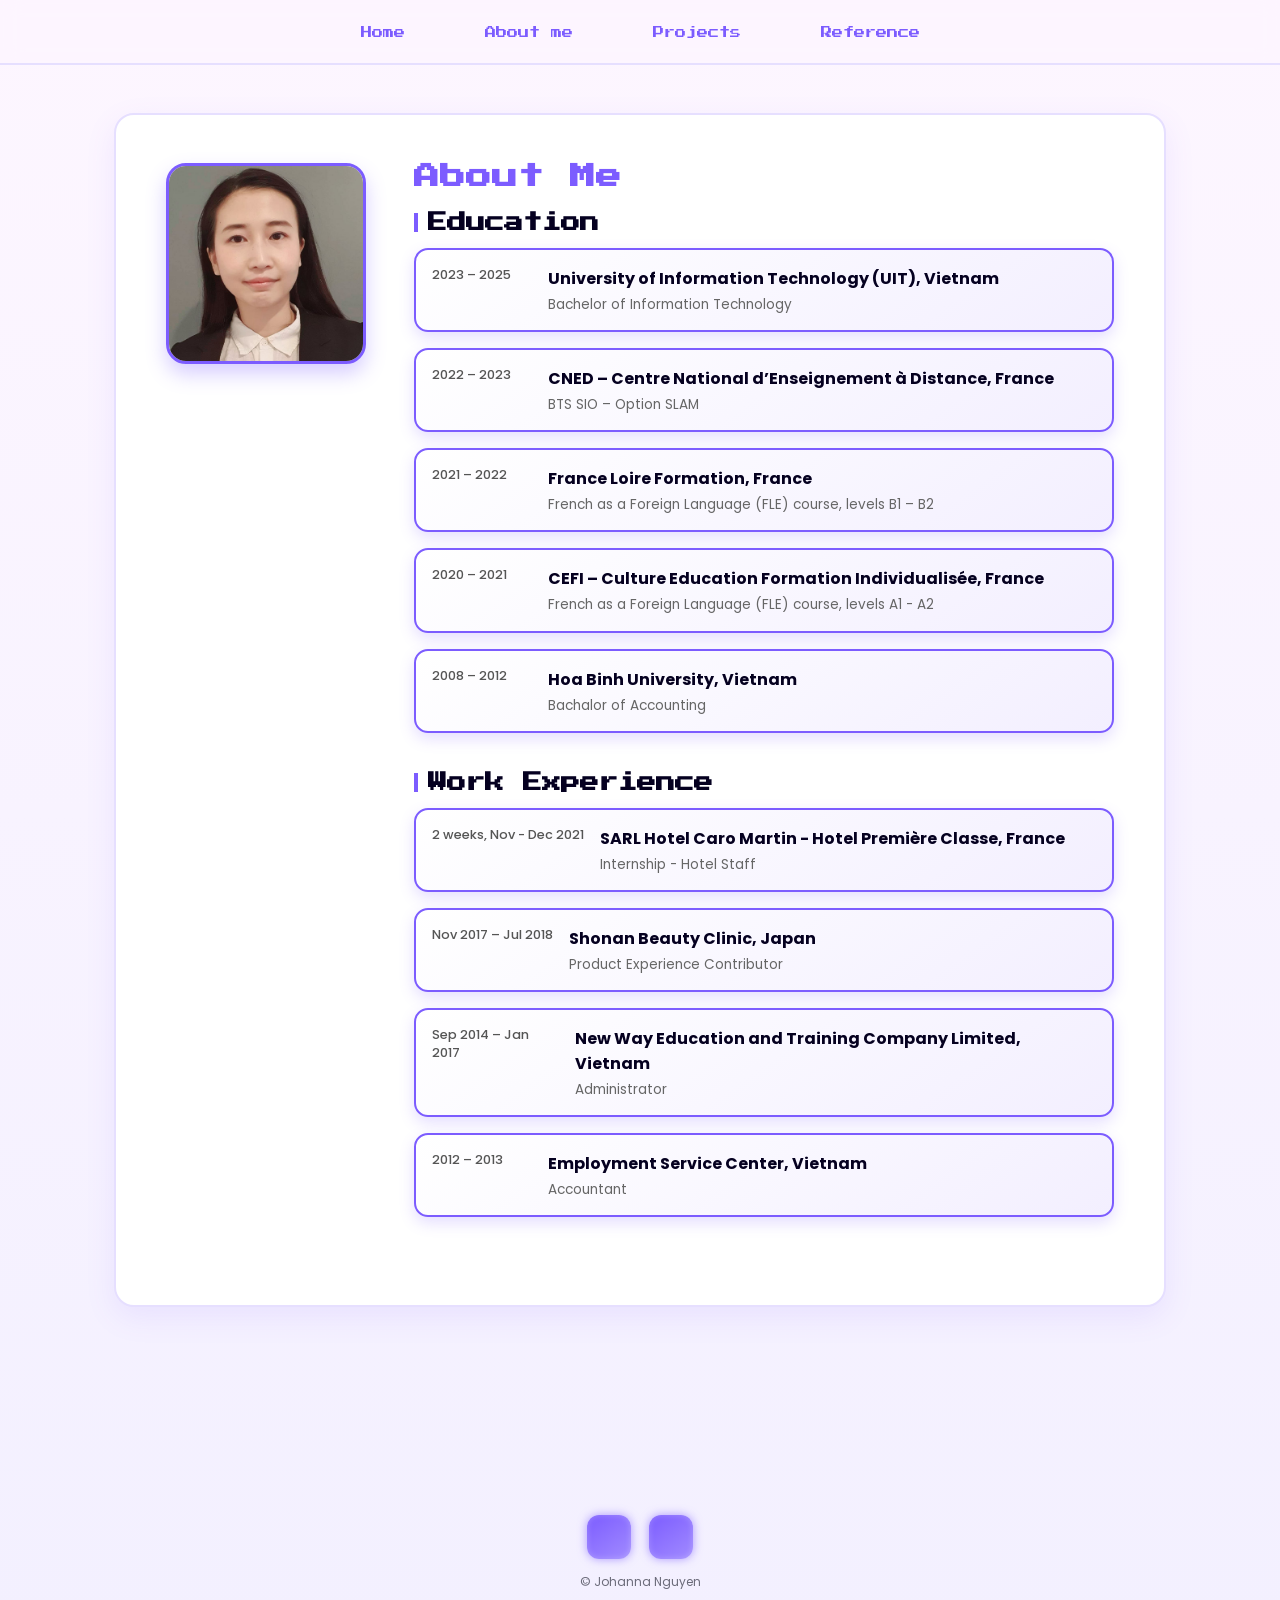
==== aboutme.html @ 55a9a576 "First Commit" ====
<!DOCTYPE html>
<html lang="en">
  <head>
    <meta charset="UTF-8" />
    <meta name="viewport" content="width=device-width, initial-scale=1.0" />
    <link rel="stylesheet" href="css/aboutme.css" />
    <link rel="stylesheet" href="css/styles.css" />

    <link
      rel="stylesheet"
      href="https://cdn-uicons.flaticon.com/uicons-brands/css/uicons-brands.css"
    />
  </head>
  <body>
    <div id="header"></div>

    <main>
      <section class="aboutme-section">
        <div class="profile-pic">
          <img src="assets/images/profile.jpg" alt="Johanna Nguyen" />
        </div>

        <div class="about-content">
          <h1>About Me</h1>

          <!-- EDUCATION -->
          <div class="about-block">
            <h2>Education</h2>
            <ul class="timeline">
              <li>
                <span class="year">2023 – 2025</span>
                <div class="details">
                  <a href="https://en.uit.edu.vn" target="_blank">
                    University of Information Technology (UIT), Vietnam
                  </a>
                  <p>Bachelor of Information Technology</p>
                </div>
              </li>

              <li>
                <span class="year">2022 – 2023</span>
                <div class="details">
                  <a href="https://www.cned.fr" target="_blank">
                    CNED – Centre National d’Enseignement à Distance, France
                  </a>
                  <p>BTS SIO – Option SLAM</p>
                </div>
              </li>

              <li>
                <span class="year">2021 – 2022</span>
                <div class="details">
                  <a href="https://www.franceloireformation.fr" target="_blank">
                    France Loire Formation, France
                  </a>
                  <p>
                    French as a Foreign Language (FLE) course, levels B1 – B2
                  </p>
                </div>
              </li>

              <li>
                <span class="year">2020 – 2021</span>
                <div class="details">
                  <a href="https://cefi-formation.fr" target="_blank">
                    CEFI – Culture Education Formation Individualisée, France
                  </a>
                  <p>
                    French as a Foreign Language (FLE) course, levels A1 - A2
                  </p>
                </div>
              </li>

              <li>
                <span class="year">2008 – 2012</span>
                <div class="details">
                  <a href="https://daihochoabinh.edu.vn/en/" target="_blank">
                    Hoa Binh University, Vietnam
                  </a>
                  <p>
                    Bachalor of Accounting
                  </p>
                </div>
              </li>
            </ul>
          </div>

          <!-- EXPERIENCE -->
          <div class="about-block">
            <h2>Work Experience</h2>
            <ul class="timeline">
              <li>
                <span class="year">2 weeks, Nov - Dec 2021</span>
                <div class="details">
                  <a href="https://www.premiereclasse.com/" target="_blank">
                    SARL Hotel Caro Martin - Hotel Première Classe, France
                  </a>
                  <p>Internship - Hotel Staff</p>
                </div>
              </li>

              <li>
                <span class="year">Nov 2017 – Jul 2018</span>
                <div class="details">
                  <a href="https://en.sbc-beauty.com" target="_blank">
                    Shonan Beauty Clinic, Japan
                  </a>
                  <p>Product Experience Contributor</p>
                </div>
              </li>

              <li>
                <span class="year">Sep 2014 – Jan 2017</span>
                <div class="details">
                  <a
                    href="https://masothue.com/5701677906-cong-ty-tnhh-mot-thanh-vien-giao-duc-va-dao-tao-con-duong-moi"
                    target="_blank"
                  >
                    New Way Education and Training Company Limited, Vietnam
                  </a>
                  <p>Administrator</p>
                </div>
              </li>

              <li>
                <span class="year">2012 – 2013</span>
                <div class="details">
                  <a href="https://tinhdoanquangninh.vn" target="_blank">
                    Employment Service Center, Vietnam
                  </a>
                  <p>Accountant</p>
                </div>
              </li>
            </ul>
          </div>
        </div>
      </section>
    </main>

    <div id="footer"></div>
    <script src="./js/header.js"></script>
    <script src="./js/footer.js"></script>
  </body>
</html>
---- css/aboutme.css ----
@import url('base.css');
@import url('layout.css');
@import url('header.css');
@import url('footer.css');


.aboutme-section {
  display: flex;
  gap: 3rem;
  padding: 3rem 2rem;
  flex-wrap: wrap;
  justify-content: center;
  align-items: flex-start;
}


.profile-pic img {
  width: 200px;
  border-radius: 20px;
  border: 3px solid #7c5cff;
  box-shadow: 0 10px 20px rgba(124, 92, 255, 0.3);
  transition: transform 0.3s ease, box-shadow 0.3s ease;
}

.profile-pic img:hover {
  transform: translateY(-6px) scale(1.05);
  box-shadow: 0 20px 30px rgba(124, 92, 255, 0.5);
}

.about-content {
  max-width: 700px;
}

.about-content h1 {
  font-size: 1.6rem;
  margin-bottom: 1.5rem;
  color: #7c5cff;
}


.about-block {
  margin-bottom: 2.5rem;
}

.about-block h2 {
  font-size: 1.2rem;
  margin-bottom: 1rem;
  color: #050020;
  border-left: 4px solid #7c5cff;
  padding-left: 10px;
}


.timeline {
  list-style: none;
  padding: 0;
  margin: 0;
}

.timeline li {
  display: flex;
  gap: 1rem;
  margin-bottom: 1rem;
  padding: 1rem;
  background: linear-gradient(145deg, #ffffff, #f3efff);
  border: 2px solid #7c5cff;
  border-radius: 14px;
  box-shadow: 0 6px 15px rgba(124, 92, 255, 0.2);
  transition: transform 0.25s ease, box-shadow 0.25s ease;
}

.timeline li:hover {
  transform: translateY(-4px);
  box-shadow: 0 12px 24px rgba(124, 92, 255, 0.4);
}


.year {
  min-width: 100px;
  font-size: 0.8rem;
  color: #555;
  font-weight: 500;
}


.details a {
  display: block;
  font-weight: 700;
  color: #050020;
  text-decoration: none;
  transition: color 0.3s ease;
}

.details a:hover {
  color: #7c5cff;
  text-shadow: 0 0 6px rgba(124, 92, 255, 0.5);
}

.details p {
  margin: 4px 0 0;
  font-size: 0.85rem;
  color: #666;
  line-height: 1.4;
}
---- css/styles.css ----
@import url('base.css');
@import url('layout.css');
@import url('header.css');
@import url('cv-section.css');
@import url('projects-section.css');
@import url('contact-section.css');
@import url('footer.css');
@import url('animations.css');
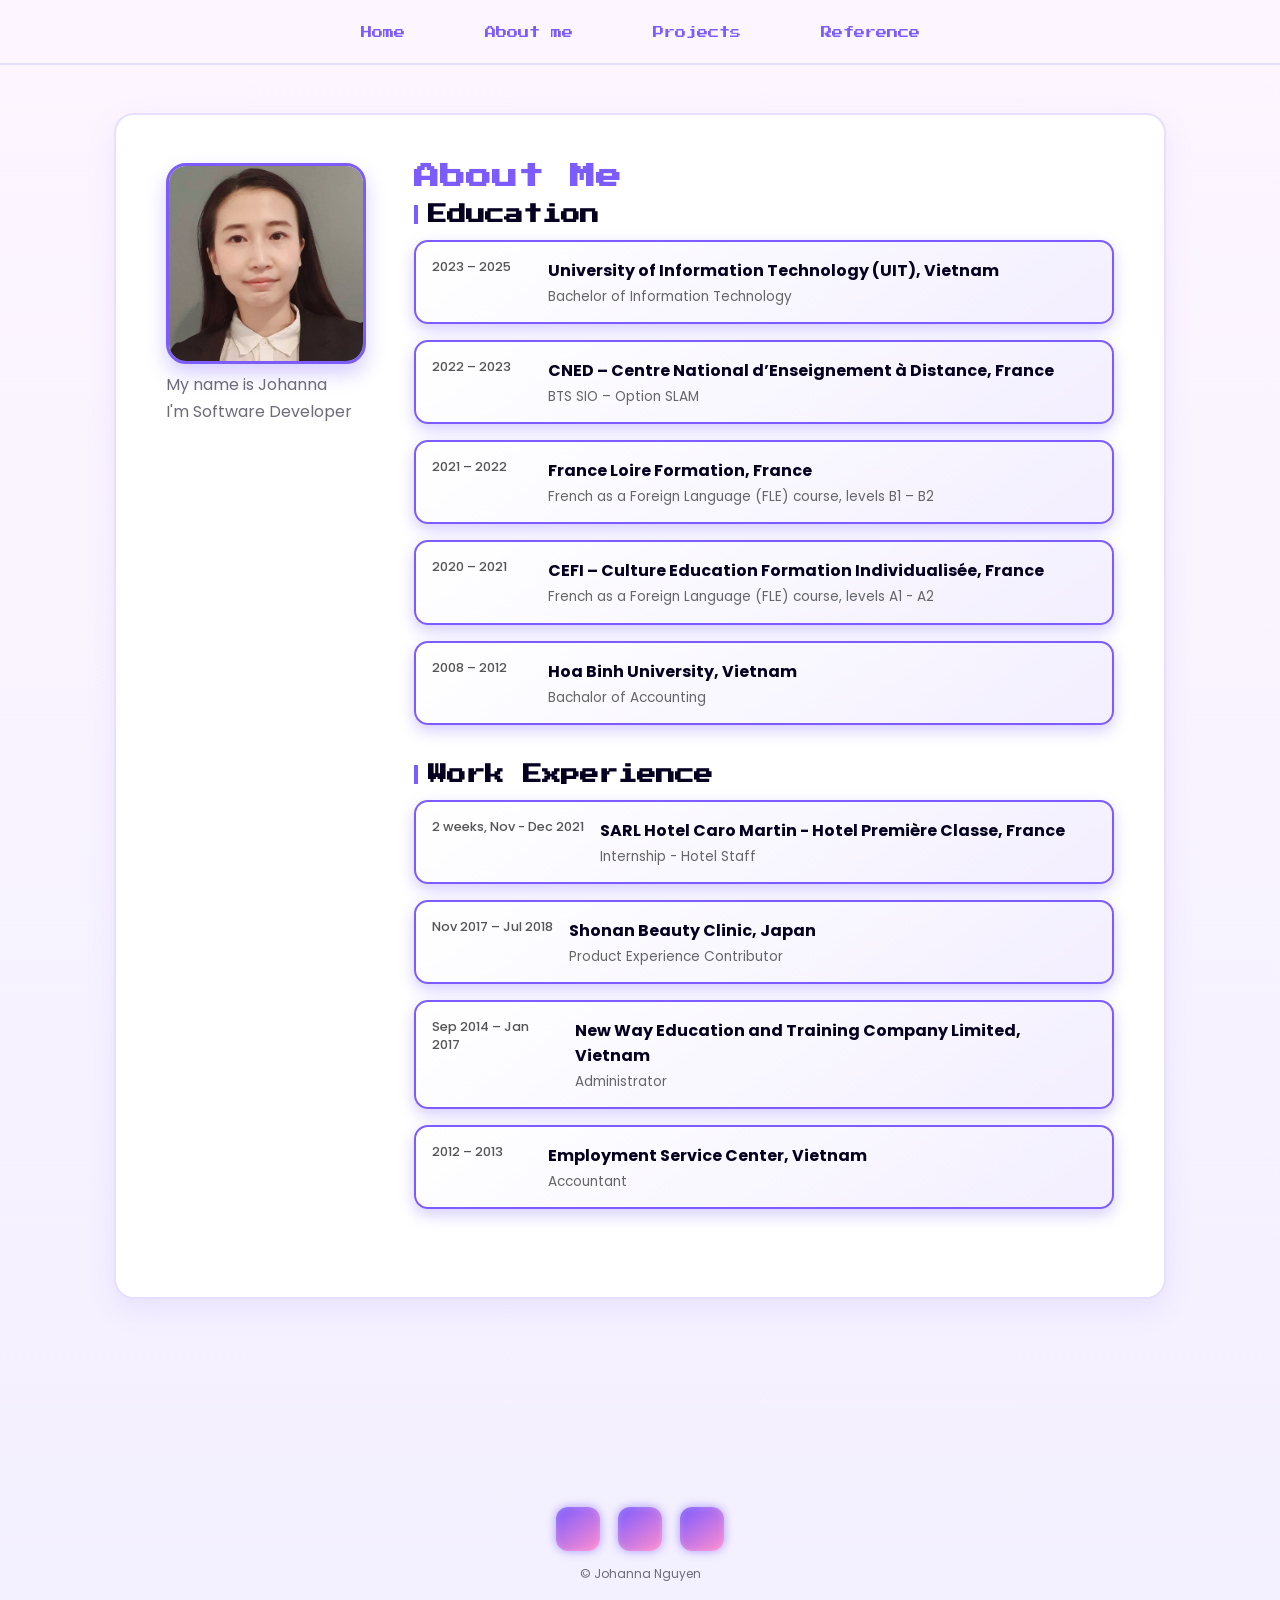
==== commit d865aff7: "Update about me" ====
--- a/aboutme.html
+++ b/aboutme.html
@@ -18,6 +18,8 @@
       <section class="aboutme-section">
         <div class="profile-pic">
           <img src="assets/images/profile.jpg" alt="Johanna Nguyen" />
+          <p class="name">My name is Johanna</p>
+          <p class="title">I'm Software Developer</p>
         </div>
 
         <div class="about-content">
--- a/css/aboutme.css
+++ b/css/aboutme.css
@@ -17,26 +17,19 @@
 .profile-pic img {
   width: 200px;
   border-radius: 20px;
-  border: 3px solid #7c5cff;
-  box-shadow: 0 10px 20px rgba(124, 92, 255, 0.3);
+  border: 3px solid var(--primary);
+  box-shadow: 0 10px 20px var(--box-shadow);
   transition: transform 0.3s ease, box-shadow 0.3s ease;
 }
 
 .profile-pic img:hover {
   transform: translateY(-6px) scale(1.05);
-  box-shadow: 0 20px 30px rgba(124, 92, 255, 0.5);
+  box-shadow: 0 20px 30px var(--box-shadow-hover);
 }
 
 .about-content {
   max-width: 700px;
 }
-
-.about-content h1 {
-  font-size: 1.6rem;
-  margin-bottom: 1.5rem;
-  color: #7c5cff;
-}
-
 
 .about-block {
   margin-bottom: 2.5rem;
@@ -63,15 +56,15 @@
   margin-bottom: 1rem;
   padding: 1rem;
   background: linear-gradient(145deg, #ffffff, #f3efff);
-  border: 2px solid #7c5cff;
+  border: 2px solid var(--primary);
   border-radius: 14px;
-  box-shadow: 0 6px 15px rgba(124, 92, 255, 0.2);
+  box-shadow: 0 6px 15px var(--box-shadow);
   transition: transform 0.25s ease, box-shadow 0.25s ease;
 }
 
 .timeline li:hover {
   transform: translateY(-4px);
-  box-shadow: 0 12px 24px rgba(124, 92, 255, 0.4);
+  box-shadow: 0 12px 24px var(--box-shadow-hover);
 }
 
 
@@ -92,8 +85,8 @@
 }
 
 .details a:hover {
-  color: #7c5cff;
-  text-shadow: 0 0 6px rgba(124, 92, 255, 0.5);
+  color: var(--primary);
+  text-shadow: 0 0 6px var(--box-shadow-hover);
 }
 
 .details p {
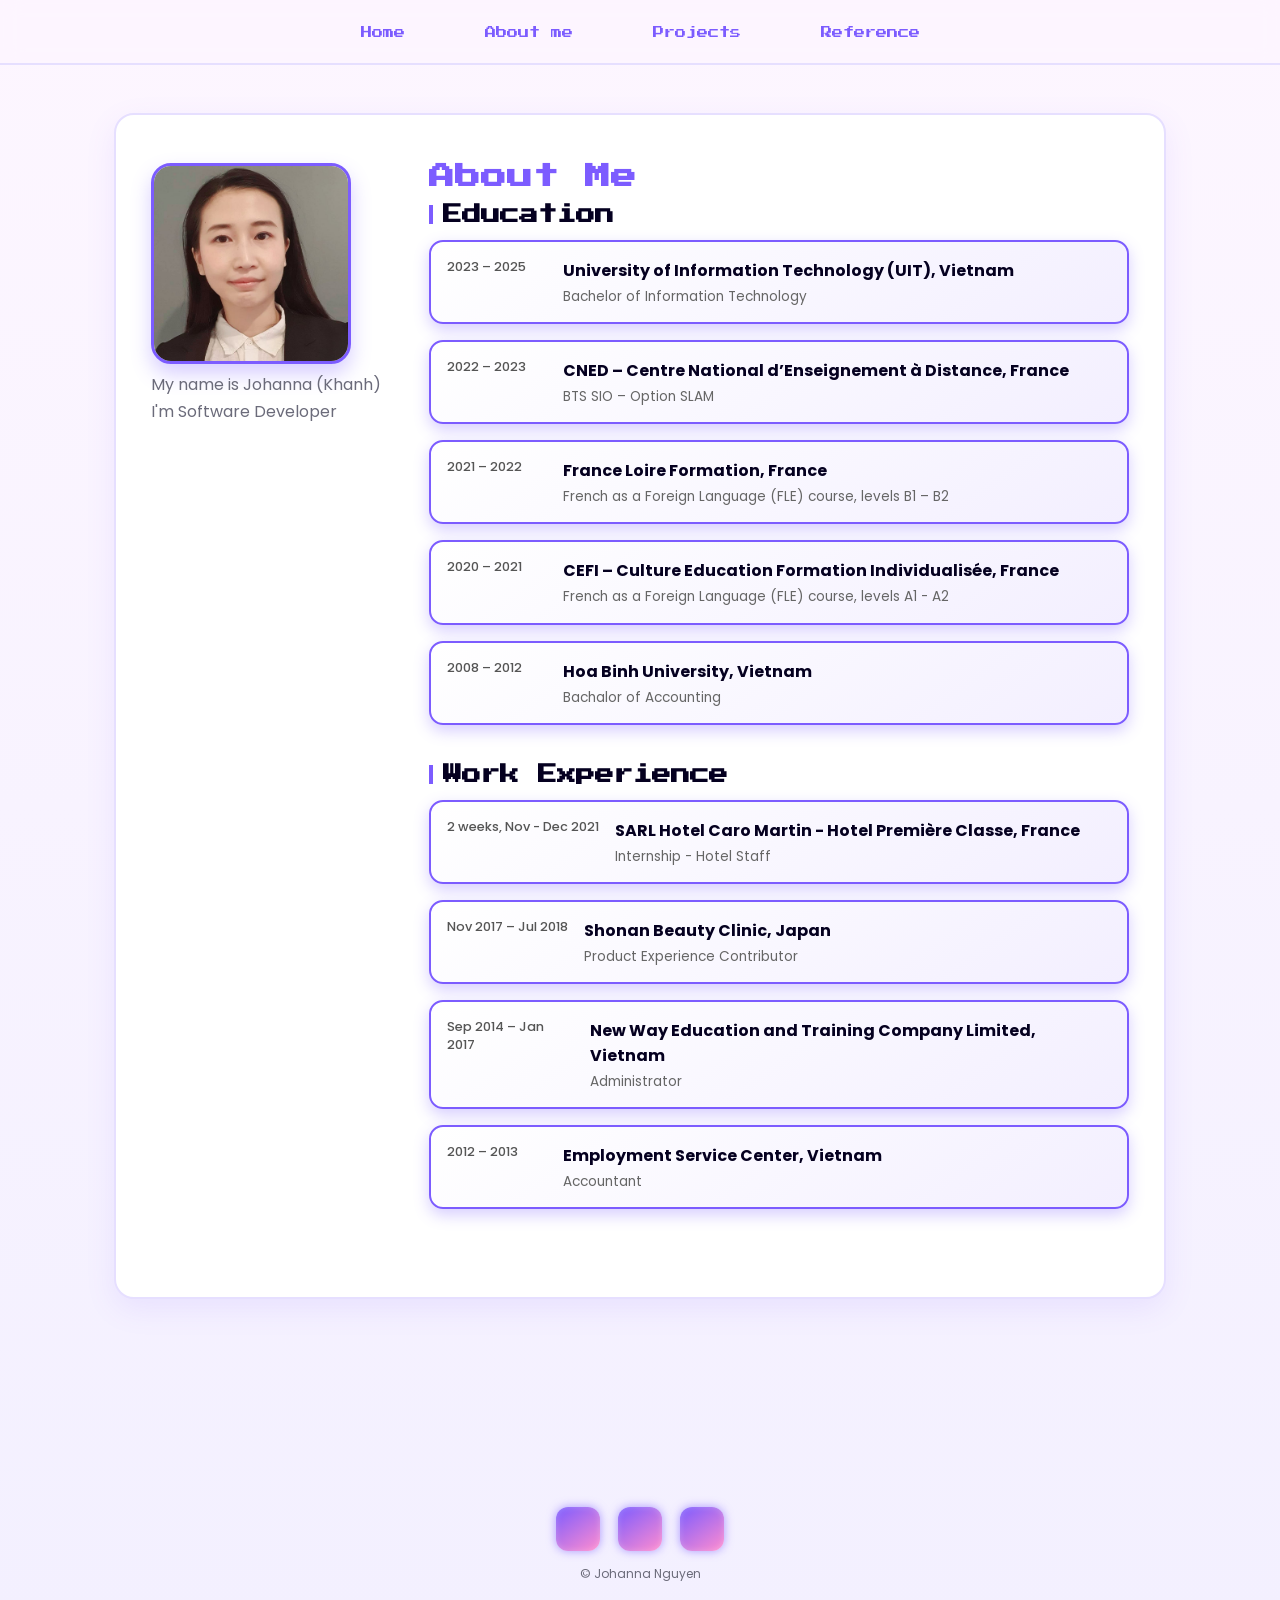
==== commit b8a42a63: "Update name in about me" ====
--- a/aboutme.html
+++ b/aboutme.html
@@ -18,7 +18,7 @@
       <section class="aboutme-section">
         <div class="profile-pic">
           <img src="assets/images/profile.jpg" alt="Johanna Nguyen" />
-          <p class="name">My name is Johanna</p>
+          <p class="name">My name is Johanna (Khanh)</p>
           <p class="title">I'm Software Developer</p>
         </div>
 
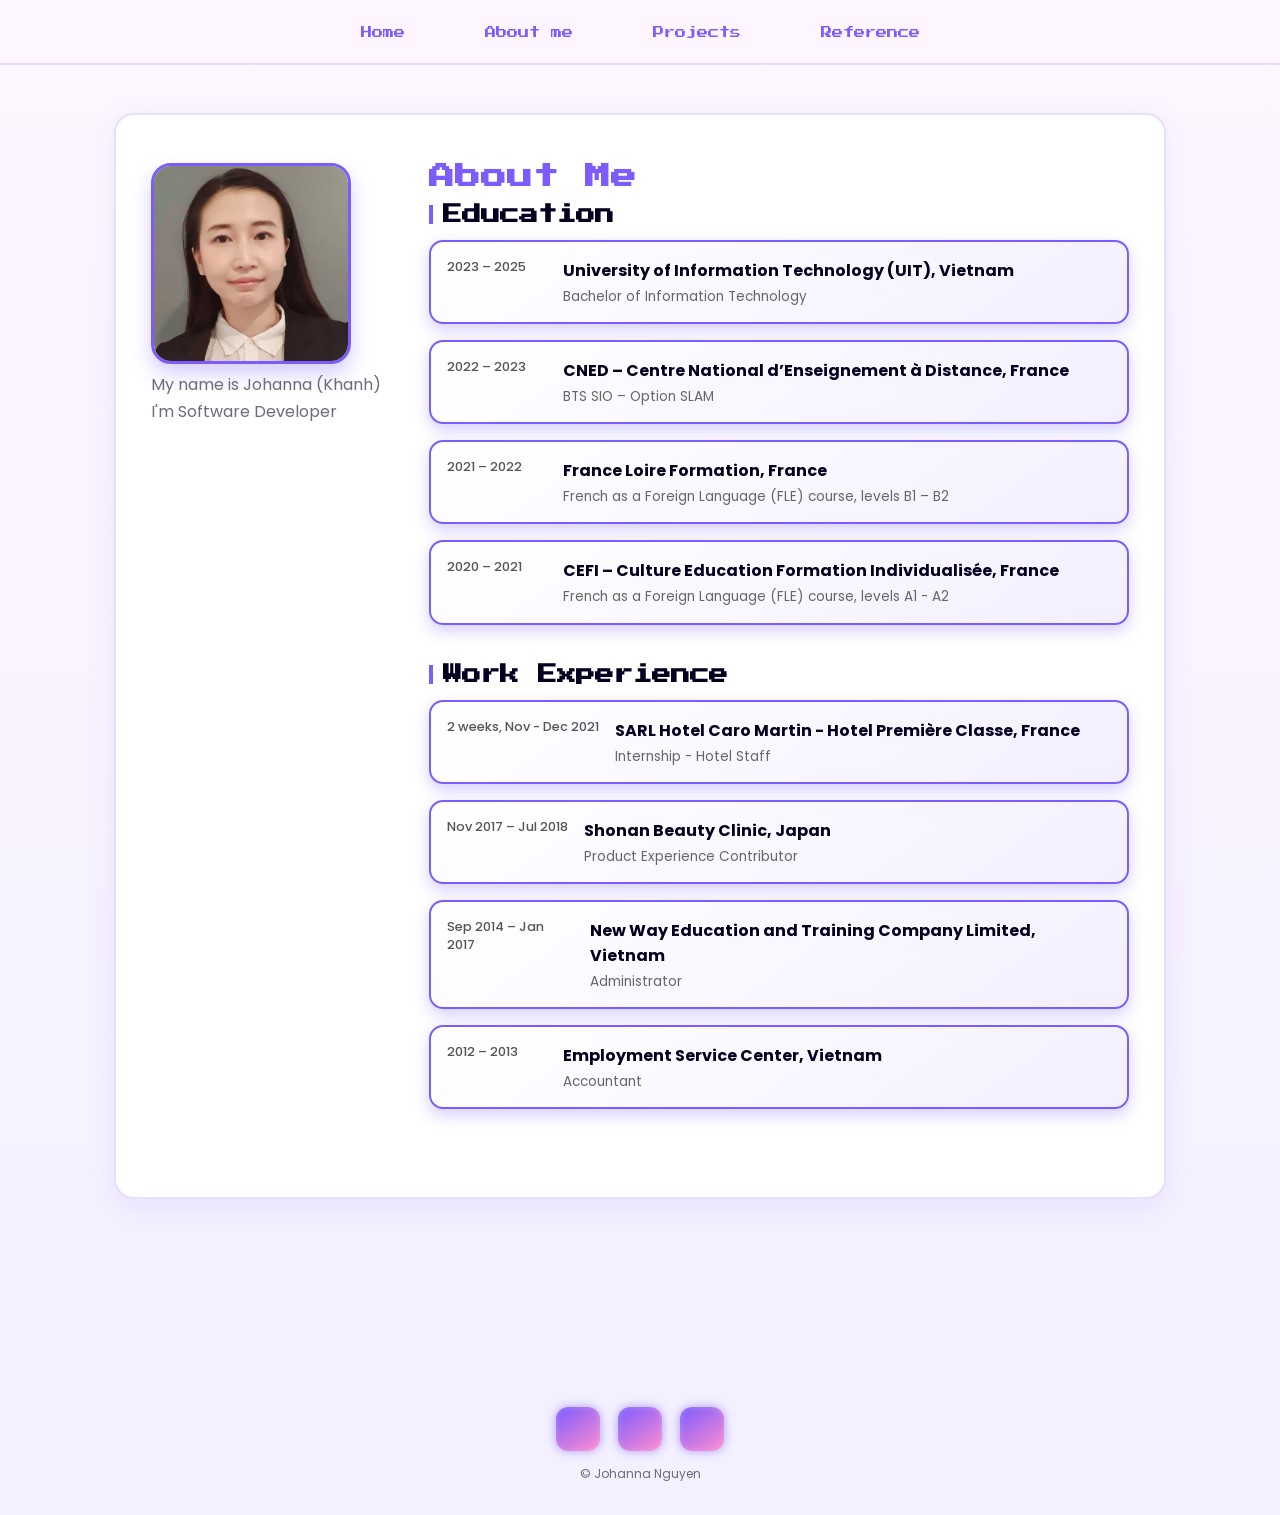
==== commit 8fa2ae0c: "remove education entry" ====
--- a/aboutme.html
+++ b/aboutme.html
@@ -73,17 +73,7 @@
                 </div>
               </li>
 
-              <li>
-                <span class="year">2008 – 2012</span>
-                <div class="details">
-                  <a href="https://daihochoabinh.edu.vn/en/" target="_blank">
-                    Hoa Binh University, Vietnam
-                  </a>
-                  <p>
-                    Bachalor of Accounting
-                  </p>
-                </div>
-              </li>
+              
             </ul>
           </div>
 
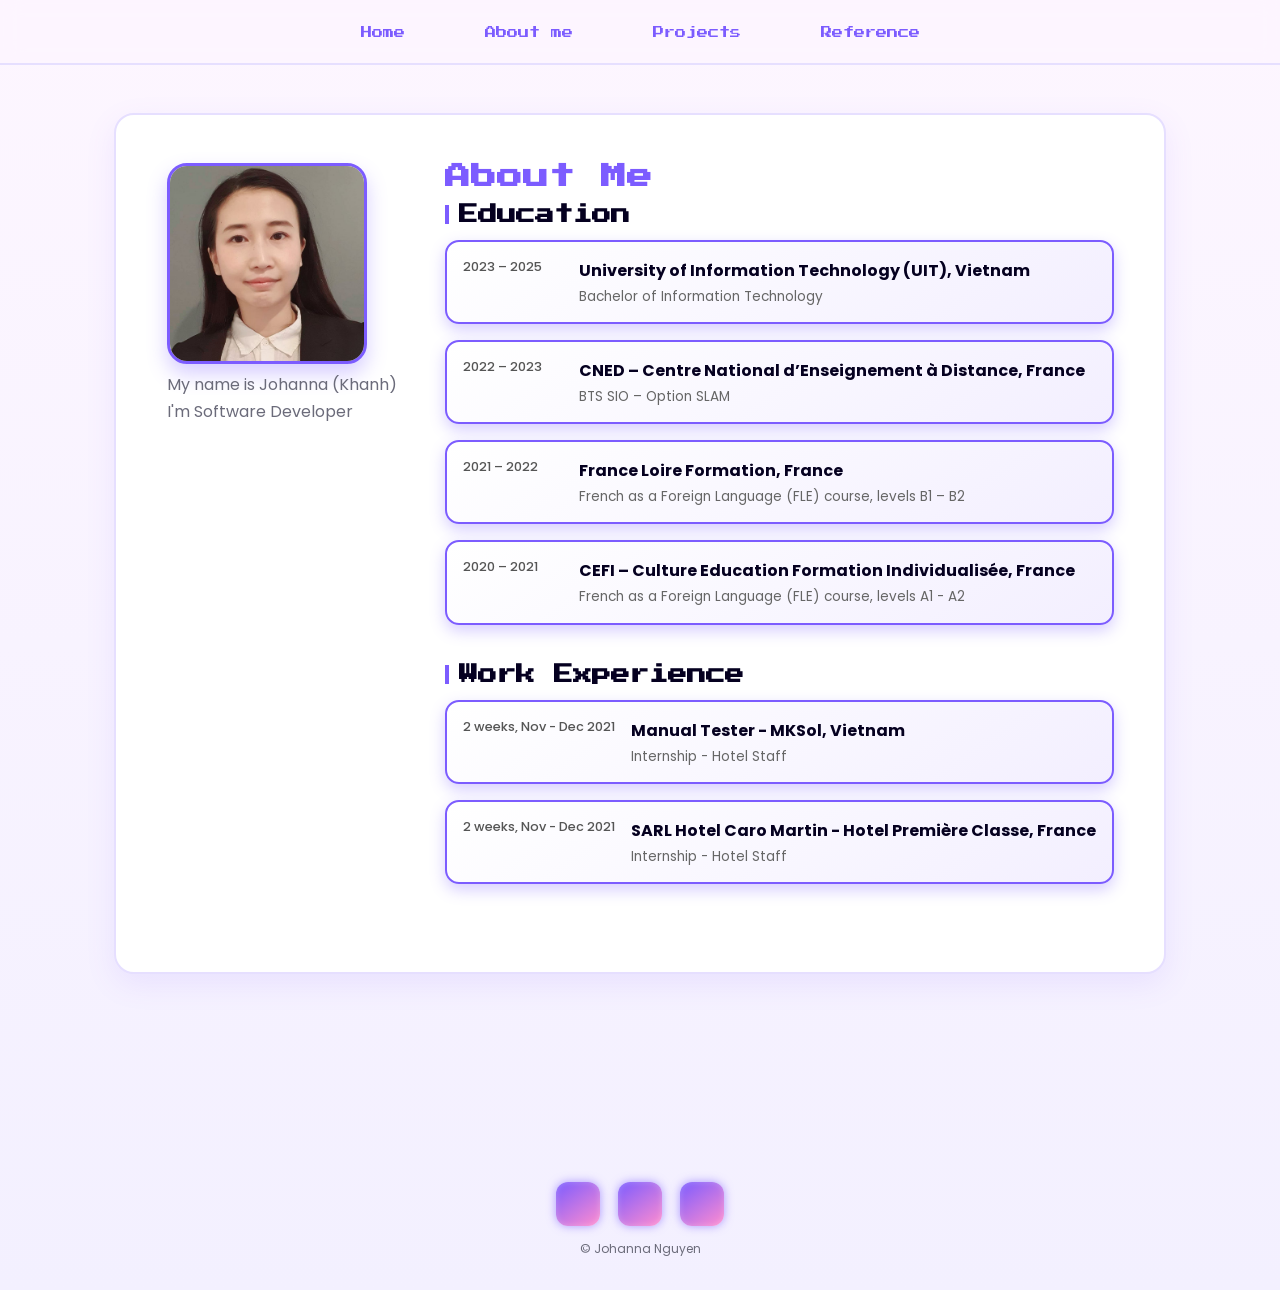
==== commit fc08493f: "Delete previous work experience and add new experience" ====
--- a/aboutme.html
+++ b/aboutme.html
@@ -78,9 +78,21 @@
           </div>
 
           <!-- EXPERIENCE -->
+        
           <div class="about-block">
             <h2>Work Experience</h2>
             <ul class="timeline">
+
+              <li>
+                <span class="year">2 weeks, Nov - Dec 2021</span>
+                <div class="details">
+                  <a href="https://xmyworkspace.com/" target="_blank">
+                    Manual Tester - MKSol, Vietnam
+                  </a>
+                  <p>Internship - Hotel Staff</p>
+                </div>
+              </li>
+
               <li>
                 <span class="year">2 weeks, Nov - Dec 2021</span>
                 <div class="details">
@@ -90,39 +102,7 @@
                   <p>Internship - Hotel Staff</p>
                 </div>
               </li>
-
-              <li>
-                <span class="year">Nov 2017 – Jul 2018</span>
-                <div class="details">
-                  <a href="https://en.sbc-beauty.com" target="_blank">
-                    Shonan Beauty Clinic, Japan
-                  </a>
-                  <p>Product Experience Contributor</p>
-                </div>
-              </li>
-
-              <li>
-                <span class="year">Sep 2014 – Jan 2017</span>
-                <div class="details">
-                  <a
-                    href="https://masothue.com/5701677906-cong-ty-tnhh-mot-thanh-vien-giao-duc-va-dao-tao-con-duong-moi"
-                    target="_blank"
-                  >
-                    New Way Education and Training Company Limited, Vietnam
-                  </a>
-                  <p>Administrator</p>
-                </div>
-              </li>
-
-              <li>
-                <span class="year">2012 – 2013</span>
-                <div class="details">
-                  <a href="https://tinhdoanquangninh.vn" target="_blank">
-                    Employment Service Center, Vietnam
-                  </a>
-                  <p>Accountant</p>
-                </div>
-              </li>
+       
             </ul>
           </div>
         </div>
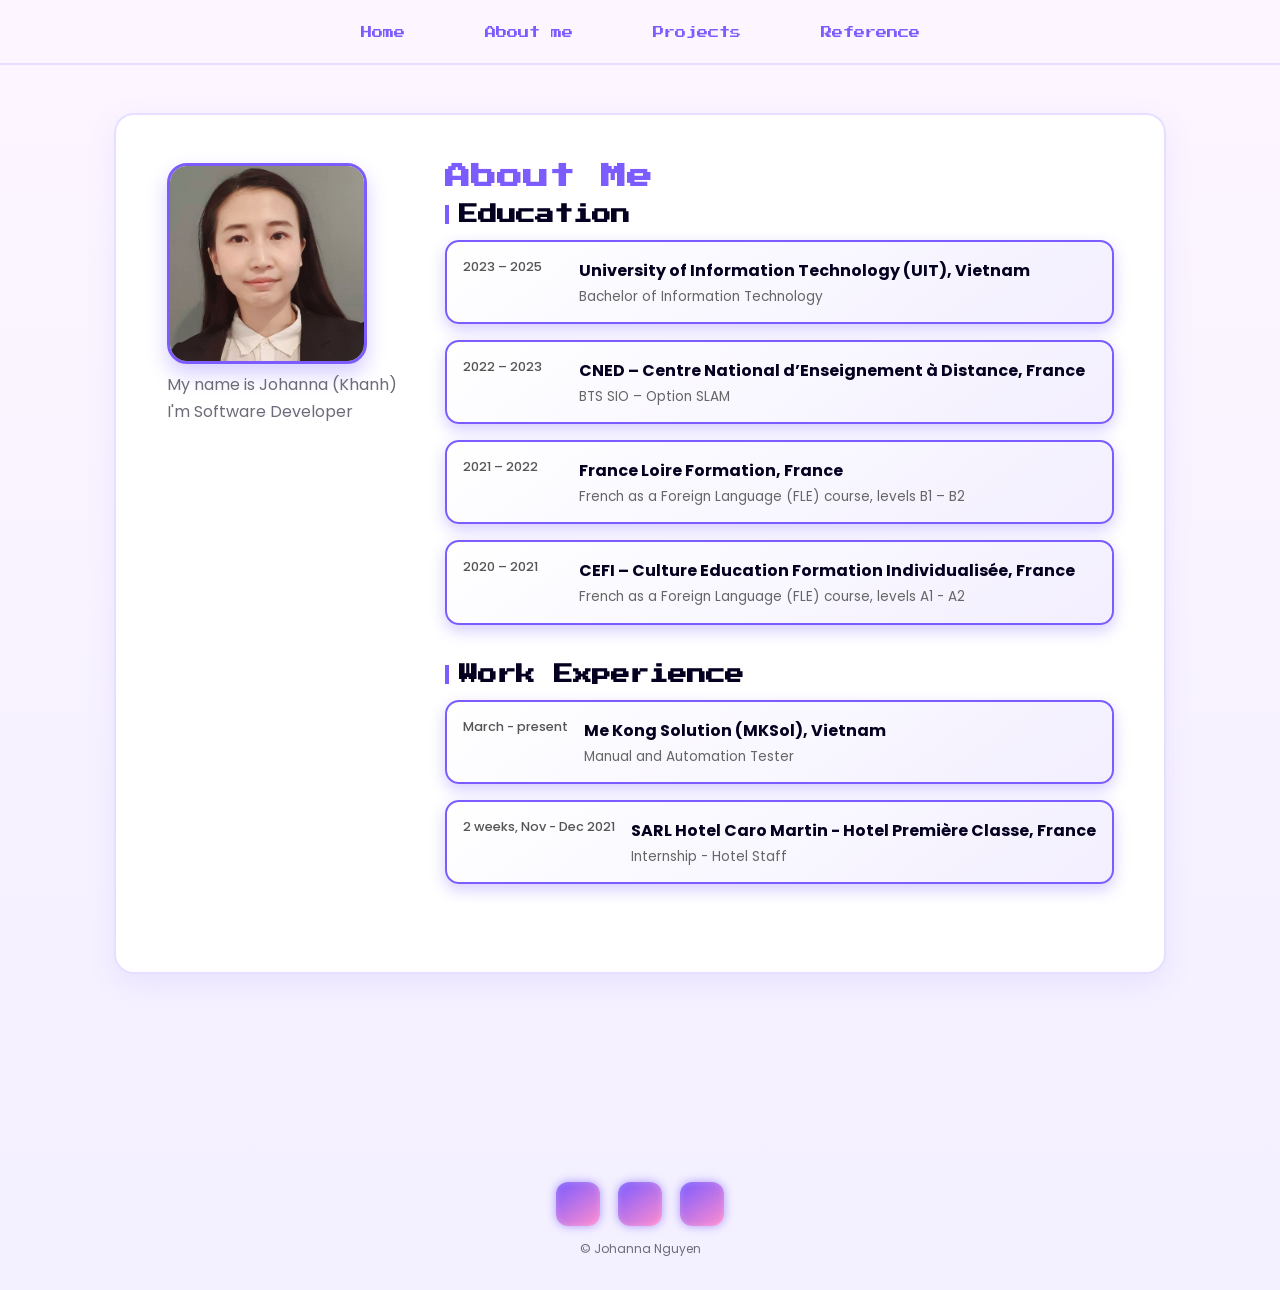
==== commit 209545a5: "Change date of present experience" ====
--- a/aboutme.html
+++ b/aboutme.html
@@ -84,12 +84,12 @@
             <ul class="timeline">
 
               <li>
-                <span class="year">2 weeks, Nov - Dec 2021</span>
+                <span class="year">March - present</span>
                 <div class="details">
                   <a href="https://xmyworkspace.com/" target="_blank">
-                    Manual Tester - MKSol, Vietnam
+                    Me Kong Solution (MKSol), Vietnam
                   </a>
-                  <p>Internship - Hotel Staff</p>
+                  <p>Manual and Automation Tester</p>
                 </div>
               </li>
 
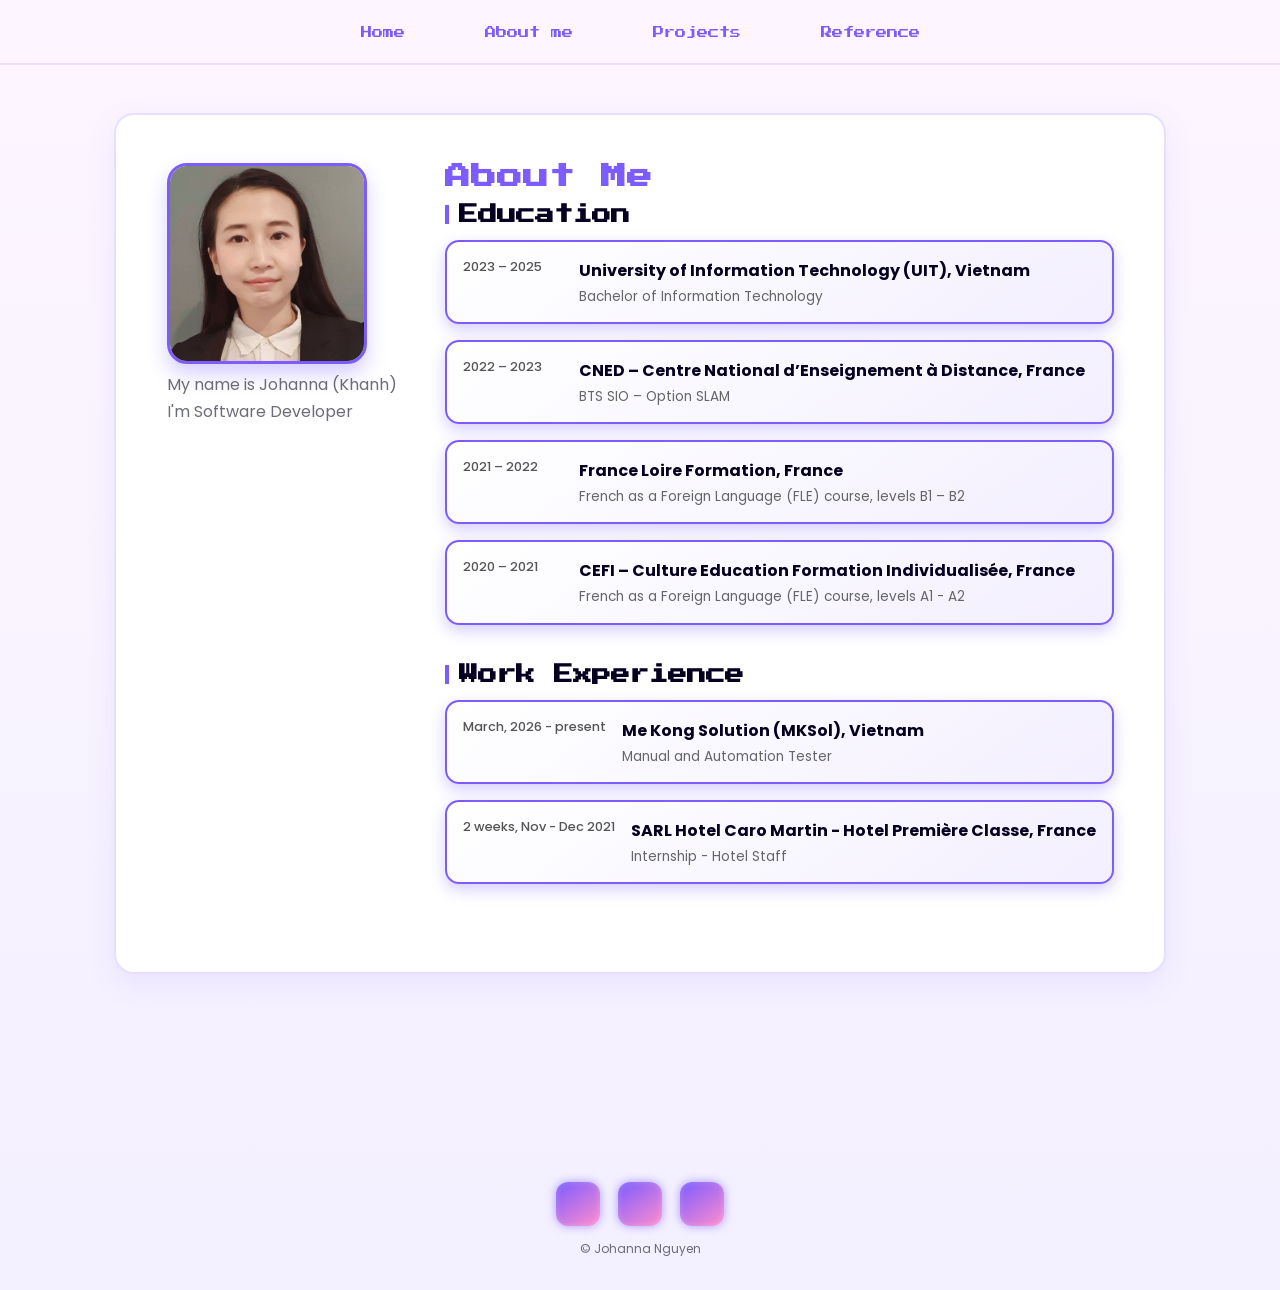
==== commit 31cf2868: "Edit date of new experience" ====
--- a/aboutme.html
+++ b/aboutme.html
@@ -84,7 +84,7 @@
             <ul class="timeline">
 
               <li>
-                <span class="year">March - present</span>
+                <span class="year">March, 2026 - present</span>
                 <div class="details">
                   <a href="https://xmyworkspace.com/" target="_blank">
                     Me Kong Solution (MKSol), Vietnam
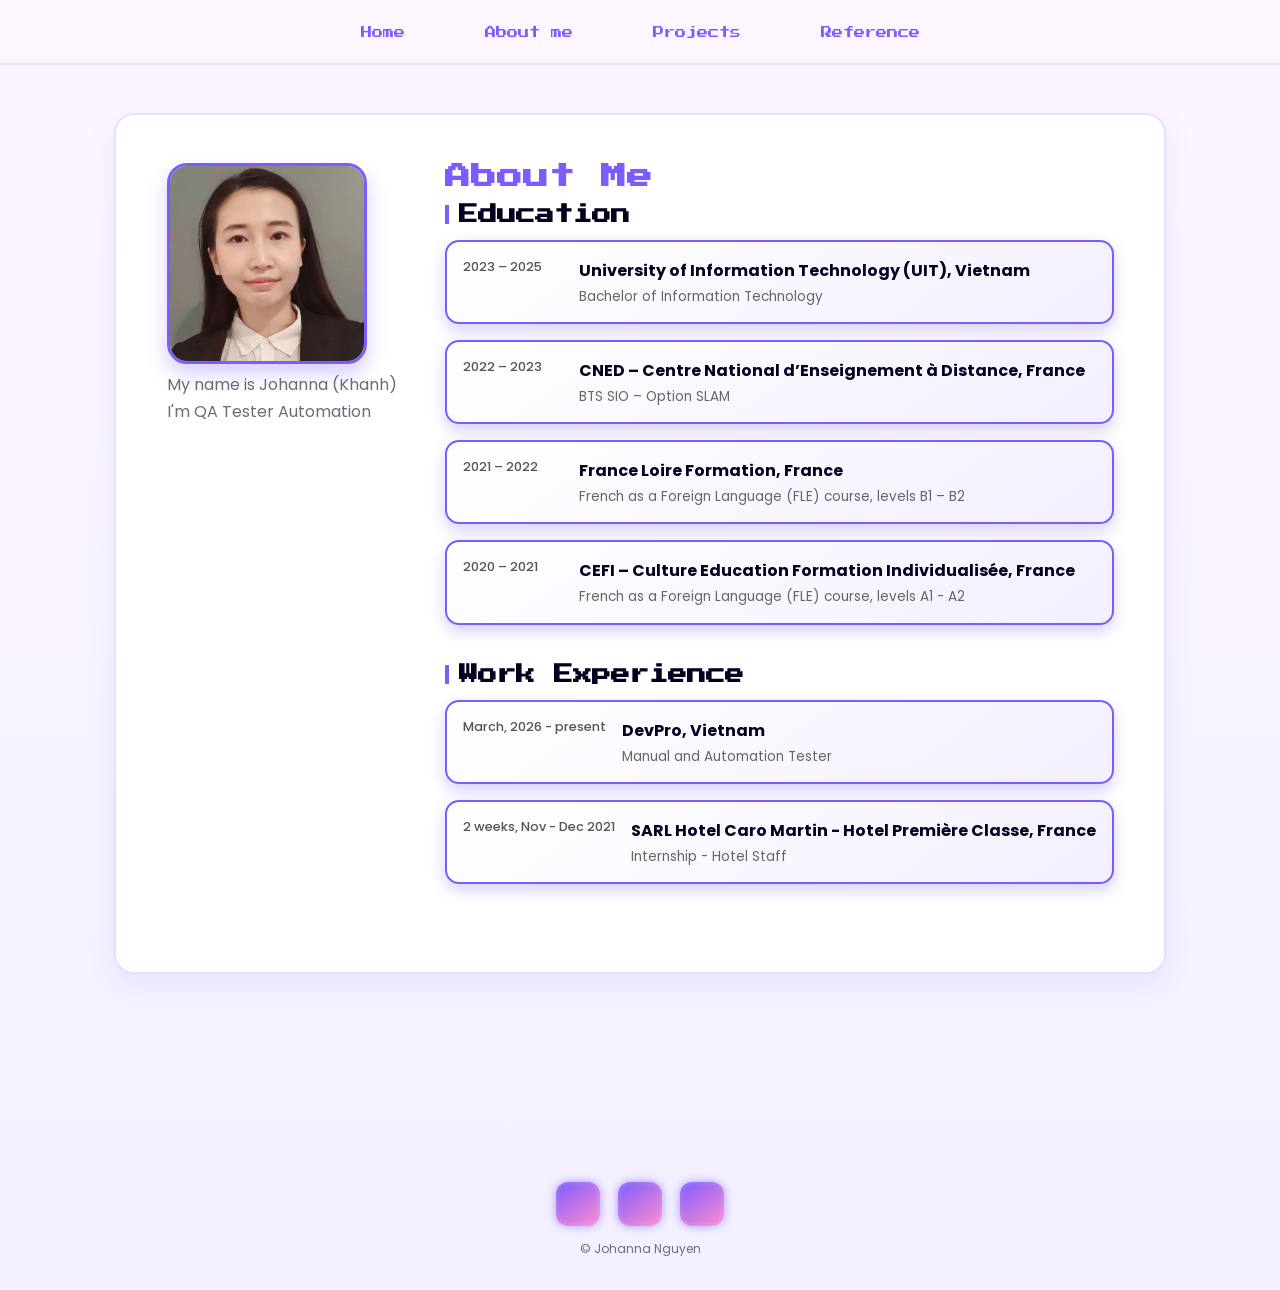
==== commit ded61a29: "Update new CV, change experience details" ====
--- a/aboutme.html
+++ b/aboutme.html
@@ -19,7 +19,7 @@
         <div class="profile-pic">
           <img src="assets/images/profile.jpg" alt="Johanna Nguyen" />
           <p class="name">My name is Johanna (Khanh)</p>
-          <p class="title">I'm Software Developer</p>
+          <p class="title">I'm QA Tester Automation</p>
         </div>
 
         <div class="about-content">
@@ -86,8 +86,8 @@
               <li>
                 <span class="year">March, 2026 - present</span>
                 <div class="details">
-                  <a href="https://xmyworkspace.com/" target="_blank">
-                    Me Kong Solution (MKSol), Vietnam
+                  <a href="https://devpro.edu.vn/" target="_blank">
+                    DevPro, Vietnam
                   </a>
                   <p>Manual and Automation Tester</p>
                 </div>
